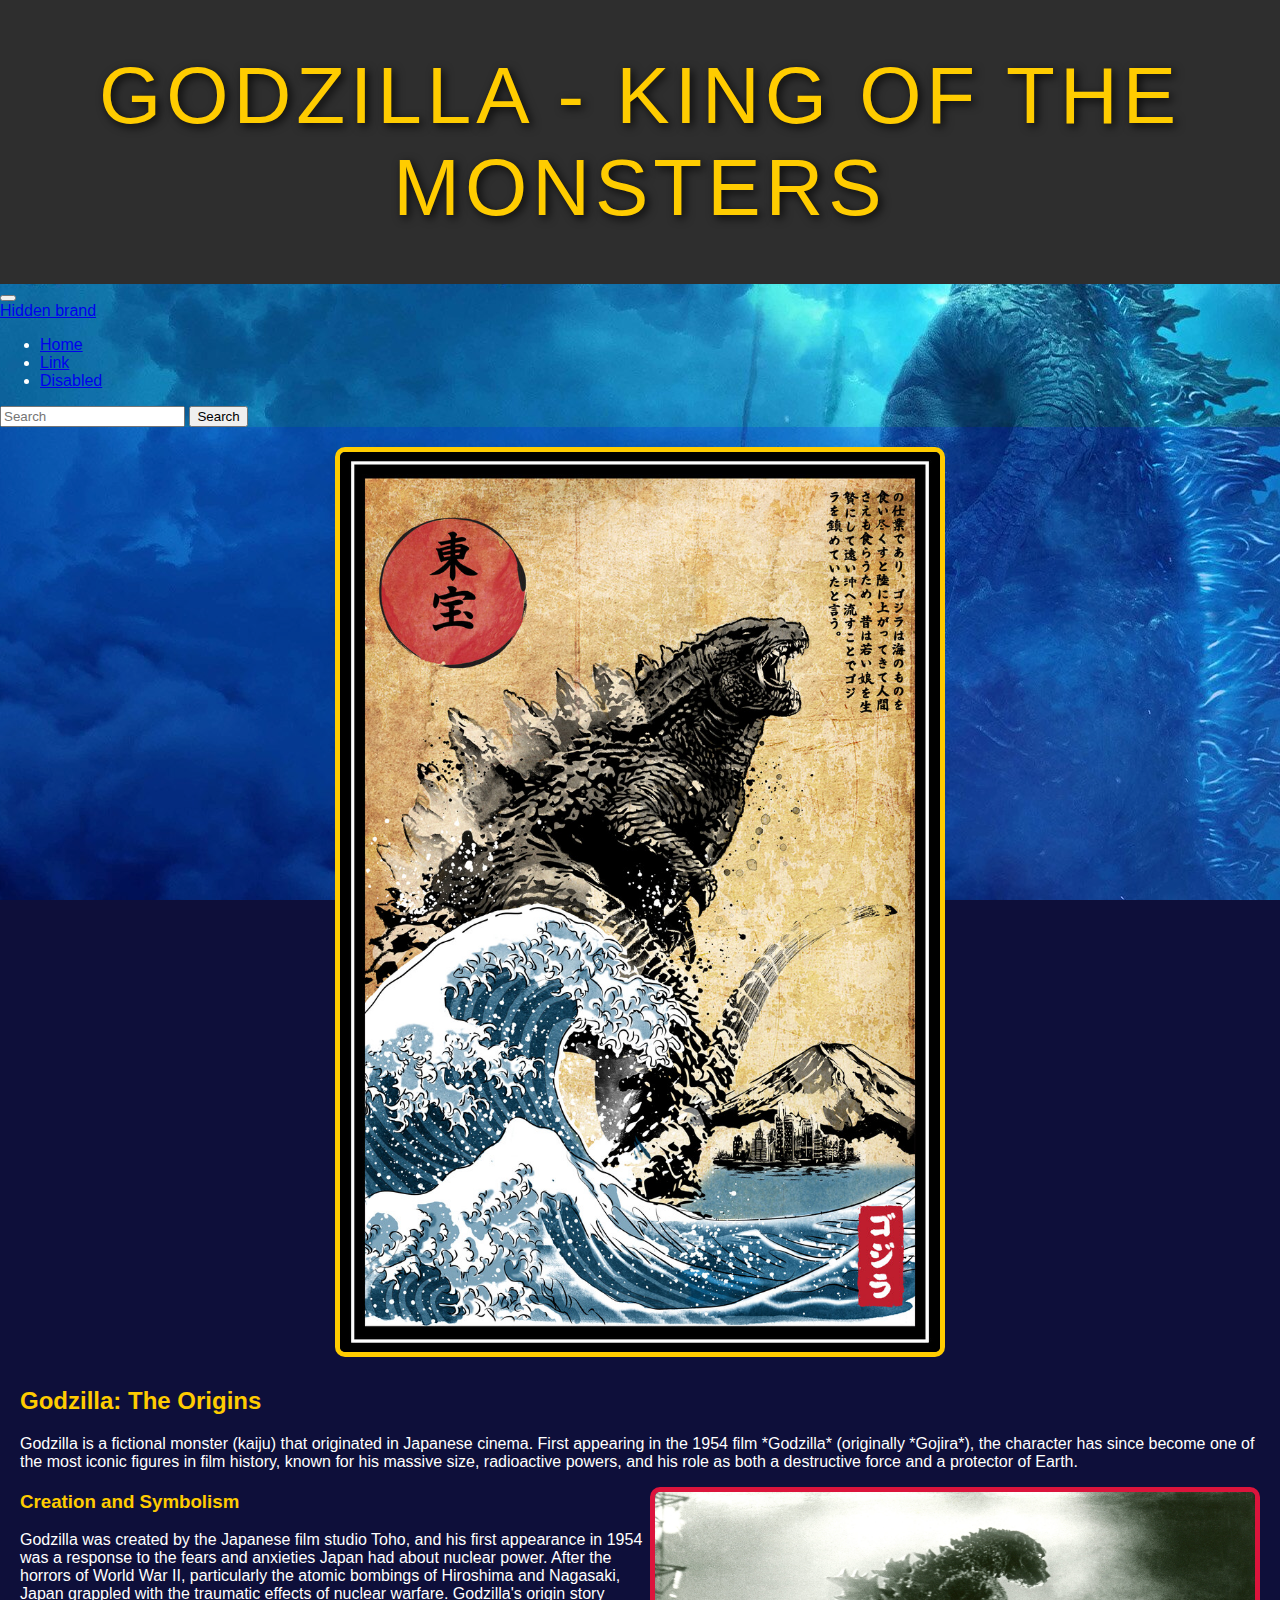
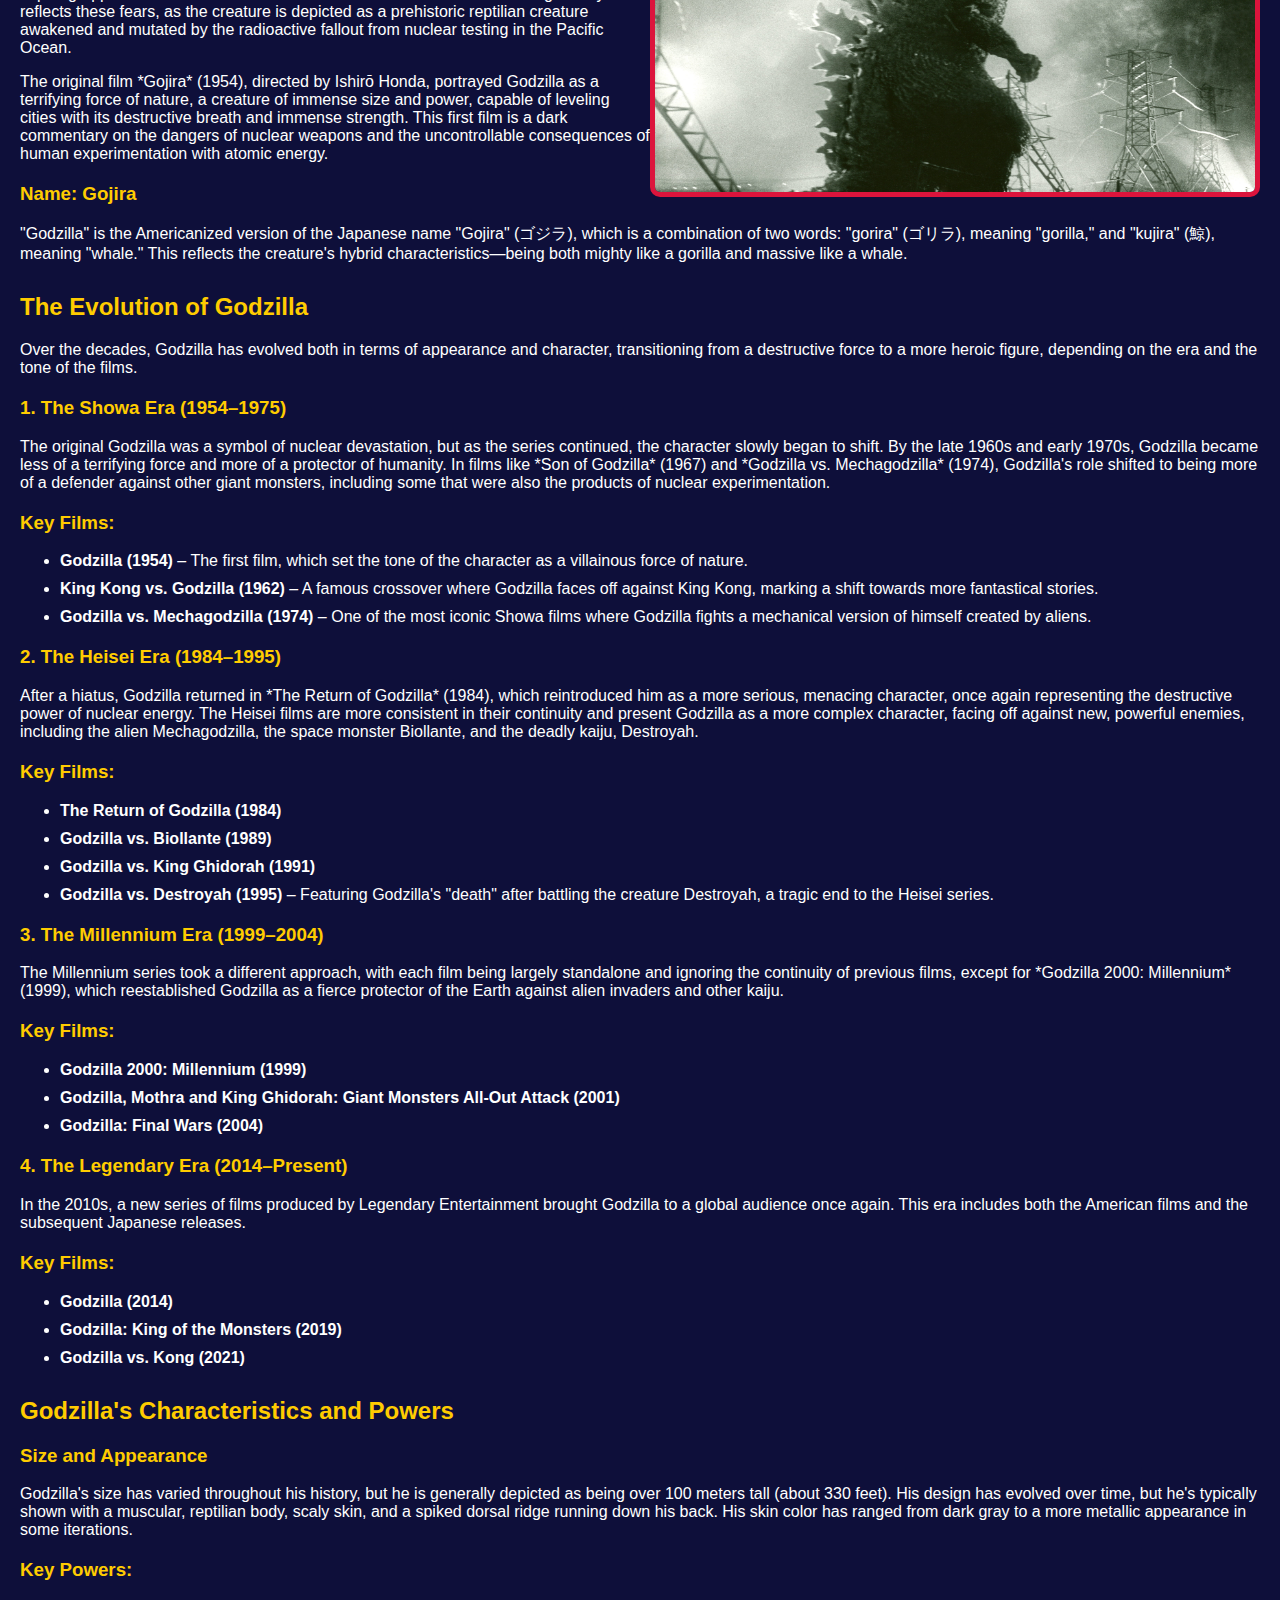
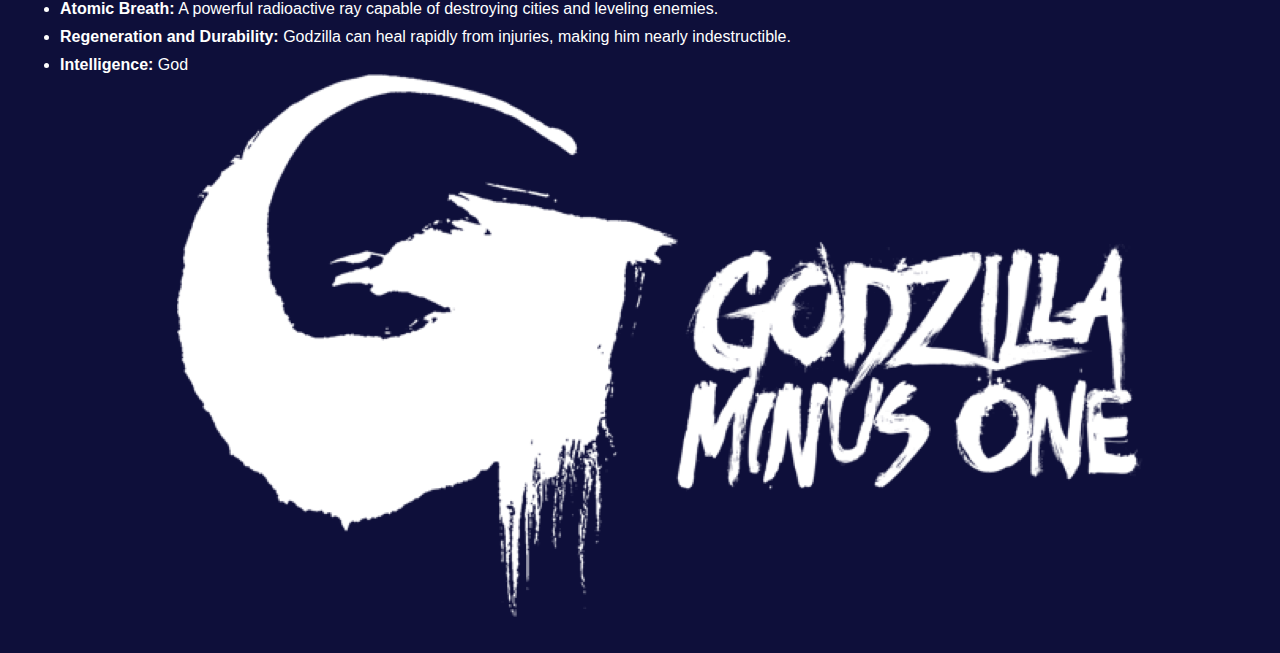
==== Godzilla/Godzilla.html @ e41cd98d "Other changes" ====
<!DOCTYPE html>
<html lang="en">

<head>
    <meta charset="UTF-8">
    <meta name="viewport" content="width=device-width, initial-scale=1.0">
    <meta name="description" content="Explore the history, evolution, and powers of Godzilla, the legendary monster.">
    <meta name="keywords" content="Godzilla, monster, kaiju, Godzilla history, Godzilla powers, Godzilla movies">
    <link href="https://cdn.jsdelivr.net/npm/bootstrap@5.0.2/dist/css/bootstrap.min.css" rel="stylesheet"
        integrity="sha384-EVSTQN3/azprG1Anm3QDgpJLIm9Nao0Yz1ztcQTwFspd3yD65VohhpuuCOmLASjC" crossorigin="anonymous">
    <meta name="author" content="Tercs Dominik">
    <link rel="stylesheet" href="style.css">
    <title>Godzilla - King of the Monsters</title>

</head>

<body>

    <header>
        Godzilla - King of the Monsters
    </header>
    <nav class="navbar navbar-dark bg-dark navbar-expand-lg">
        <div class="container-fluid">
            <button class="navbar-toggler" type="button" data-bs-toggle="collapse" data-bs-target="#navbarTogglerDemo01"
                aria-controls="navbarTogglerDemo01" aria-expanded="false" aria-label="Toggle navigation">
                <span class="navbar-toggler-icon"></span>
            </button>
            <div class="collapse navbar-collapse" id="navbarTogglerDemo01">
                <a class="navbar-brand" href="#">Hidden brand</a>
                <ul class="navbar-nav me-auto mb-2 mb-lg-0">
                    <li class="nav-item">
                        <a class="nav-link active" aria-current="page" href="#">Home</a>
                    </li>
                    <li class="nav-item">
                        <a class="nav-link" href="#">Link</a>
                    </li>
                    <li class="nav-item">
                        <a class="nav-link disabled" href="#" tabindex="-1" aria-disabled="true">Disabled</a>
                    </li>
                </ul>
                <form class="d-flex">
                    <input class="form-control me-2" type="search" placeholder="Search" aria-label="Search">
                    <button class="btn btn-outline-success" type="submit">Search</button>
                </form>
            </div>
        </div>
    </nav>

    <section>
        <div class="image-container">
            <img src="149667.jpg" alt="Godzilla">
        </div>

        <div class="content-section">
            <h2>Godzilla: The Origins</h2>
            <p>Godzilla is a fictional monster (kaiju) that originated in Japanese cinema. First appearing in the 1954
                film *Godzilla* (originally *Gojira*), the character has since become one of the most iconic figures in
                film history, known for his massive size, radioactive powers, and his role as both a destructive force
                and a protector of Earth.</p>
            <div>
                <img class="image-edit" src="godzilla1954.556721.jpg" alt="Fisrt appearance">
            </div>
            <h3>Creation and Symbolism</h3>
            <p>Godzilla was created by the Japanese film studio Toho, and his first appearance in 1954 was a response to
                the fears and anxieties Japan had about nuclear power. After the horrors of World War II, particularly
                the atomic bombings of Hiroshima and Nagasaki, Japan grappled with the traumatic effects of nuclear
                warfare. Godzilla's origin story reflects these fears, as the creature is depicted as a prehistoric
                reptilian creature awakened and mutated by the radioactive fallout from nuclear testing in the Pacific
                Ocean.</p>

            <p>The original film *Gojira* (1954), directed by Ishirō Honda, portrayed Godzilla as a terrifying force of
                nature, a creature of immense size and power, capable of leveling cities with its destructive breath and
                immense strength. This first film is a dark commentary on the dangers of nuclear weapons and the
                uncontrollable consequences of human experimentation with atomic energy.</p>

            <h3>Name: Gojira</h3>
            <p>"Godzilla" is the Americanized version of the Japanese name "Gojira" (ゴジラ), which is a combination of two
                words: "gorira" (ゴリラ), meaning "gorilla," and "kujira" (鯨), meaning "whale." This reflects the
                creature's hybrid characteristics—being both mighty like a gorilla and massive like a whale.</p>
        </div>

        <div class="content-section">
            <h2>The Evolution of Godzilla</h2>
            <p>Over the decades, Godzilla has evolved both in terms of appearance and character, transitioning from a
                destructive force to a more heroic figure, depending on the era and the tone of the films.</p>

            <h3>1. The Showa Era (1954–1975)</h3>
            <p>The original Godzilla was a symbol of nuclear devastation, but as the series continued, the character
                slowly began to shift. By the late 1960s and early 1970s, Godzilla became less of a terrifying force and
                more of a protector of humanity. In films like *Son of Godzilla* (1967) and *Godzilla vs. Mechagodzilla*
                (1974), Godzilla's role shifted to being more of a defender against other giant monsters, including some
                that were also the products of nuclear experimentation.</p>

            <h3>Key Films:</h3>
            <ul>
                <li><strong>Godzilla (1954)</strong> – The first film, which set the tone of the character as a
                    villainous force of nature.</li>
                <li><strong>King Kong vs. Godzilla (1962)</strong> – A famous crossover where Godzilla faces off against
                    King Kong, marking a shift towards more fantastical stories.</li>
                <li><strong>Godzilla vs. Mechagodzilla (1974)</strong> – One of the most iconic Showa films where
                    Godzilla fights a mechanical version of himself created by aliens.</li>
            </ul>

            <h3>2. The Heisei Era (1984–1995)</h3>
            <p>After a hiatus, Godzilla returned in *The Return of Godzilla* (1984), which reintroduced him as a more
                serious, menacing character, once again representing the destructive power of nuclear energy. The Heisei
                films are more consistent in their continuity and present Godzilla as a more complex character, facing
                off against new, powerful enemies, including the alien Mechagodzilla, the space monster Biollante, and
                the deadly kaiju, Destroyah.</p>

            <h3>Key Films:</h3>
            <ul>
                <li><strong>The Return of Godzilla (1984)</strong></li>
                <li><strong>Godzilla vs. Biollante (1989)</strong></li>
                <li><strong>Godzilla vs. King Ghidorah (1991)</strong></li>
                <li><strong>Godzilla vs. Destroyah (1995)</strong> – Featuring Godzilla's "death" after battling the
                    creature Destroyah, a tragic end to the Heisei series.</li>
            </ul>

            <h3>3. The Millennium Era (1999–2004)</h3>
            <p>The Millennium series took a different approach, with each film being largely standalone and ignoring the
                continuity of previous films, except for *Godzilla 2000: Millennium* (1999), which reestablished
                Godzilla as a fierce protector of the Earth against alien invaders and other kaiju.</p>

            <h3>Key Films:</h3>
            <ul>
                <li><strong>Godzilla 2000: Millennium (1999)</strong></li>
                <li><strong>Godzilla, Mothra and King Ghidorah: Giant Monsters All-Out Attack (2001)</strong></li>
                <li><strong>Godzilla: Final Wars (2004)</strong></li>
            </ul>

            <h3>4. The Legendary Era (2014–Present)</h3>
            <p>In the 2010s, a new series of films produced by Legendary Entertainment brought Godzilla to a global
                audience once again. This era includes both the American films and the subsequent Japanese releases.</p>

            <h3>Key Films:</h3>
            <ul>
                <li><strong>Godzilla (2014)</strong></li>
                <li><strong>Godzilla: King of the Monsters (2019)</strong></li>
                <li><strong>Godzilla vs. Kong (2021)</strong></li>
            </ul>
        </div>

        <div class="content-section">
            <h2>Godzilla's Characteristics and Powers</h2>
            <h3>Size and Appearance</h3>
            <p>Godzilla's size has varied throughout his history, but he is generally depicted as being over 100 meters
                tall (about 330 feet). His design has evolved over time, but he's typically shown with a muscular,
                reptilian body, scaly skin, and a spiked dorsal ridge running down his back. His skin color has ranged
                from dark gray to a more metallic appearance in some iterations.</p>

            <h3>Key Powers:</h3>
            <ul>
                <li><strong>Atomic Breath:</strong> A powerful radioactive ray capable of destroying cities and leveling
                    enemies.</li>
                <li><strong>Regeneration and Durability:</strong> Godzilla can heal rapidly from injuries, making him
                    nearly indestructible.</li>
                <li><strong>Intelligence:</strong> God
                    <img class="image-logo" src="Minus One.png" alt="Minus One">
                    <script src="https://cdn.jsdelivr.net/npm/bootstrap@5.0.2/dist/js/bootstrap.bundle.min.js"
                        integrity="sha384-MrcW6ZMFYlzcLA8Nl+NtUVF0sA7MsXsP1UyJoMp4YLEuNSfAP+JcXn/tWtIaxVXM"
                        crossorigin="anonymous"></script>

</li></ul></div></section>
---- Godzilla/style.css ----
body {
    font-family: Arial, sans-serif;
    background-color: #111;
    color: white;
    margin: 0;
    padding: 0;
    text-align: left;
    background-image: url(Background.jpg);
    background-repeat: no-repeat;
    background-size: cover;
    background-attachment: fixed;
    background-position: center center;
}

header {
    background-color: #2e2e2e;
    padding: 50px;
    text-align: center;
    font-family: 'Bebas Neue', sans-serif;  
    font-size: 5em; 
    letter-spacing: 5px;  
    color: #ffcc00;
    text-shadow: 3px 3px 10px rgba(0, 0, 0, 0.8);  
    text-transform: uppercase;  
}


h2 {
    color: #ffcc00;
}

.image-container img {
    width: 70%;
    max-width: 600px;
    border: 5px solid #ffcc00;
    border-radius: 10px;
    display: block;
    margin: 0 auto;
}

.image-edit {
float: right;
border: 5px solid crimson;
border-radius: 10px;
margin: 0 auto;
max-width: 600px;
width: 60%;
height: 300px;
}

.content-section {
    margin-top: 30px;
}

.content-section h3 {
    color: #ffcc00;
    margin-top: 20px;
}

.content-section ul li {
    margin: 10px 0;
}

footer {
    background-color: #2e2e2e;
    padding: 10px;
    font-size: 0.8em;
    text-align: center;
}

footer a {
    color: #ffcc00;
    text-decoration: none;
}
.image-logo {
float: none;
margin: 0 auto;
display: block;

}

section {
    background-color: rgba(0, 4, 255, 0.171);
    margin: 0px;
    padding: 20px;
}
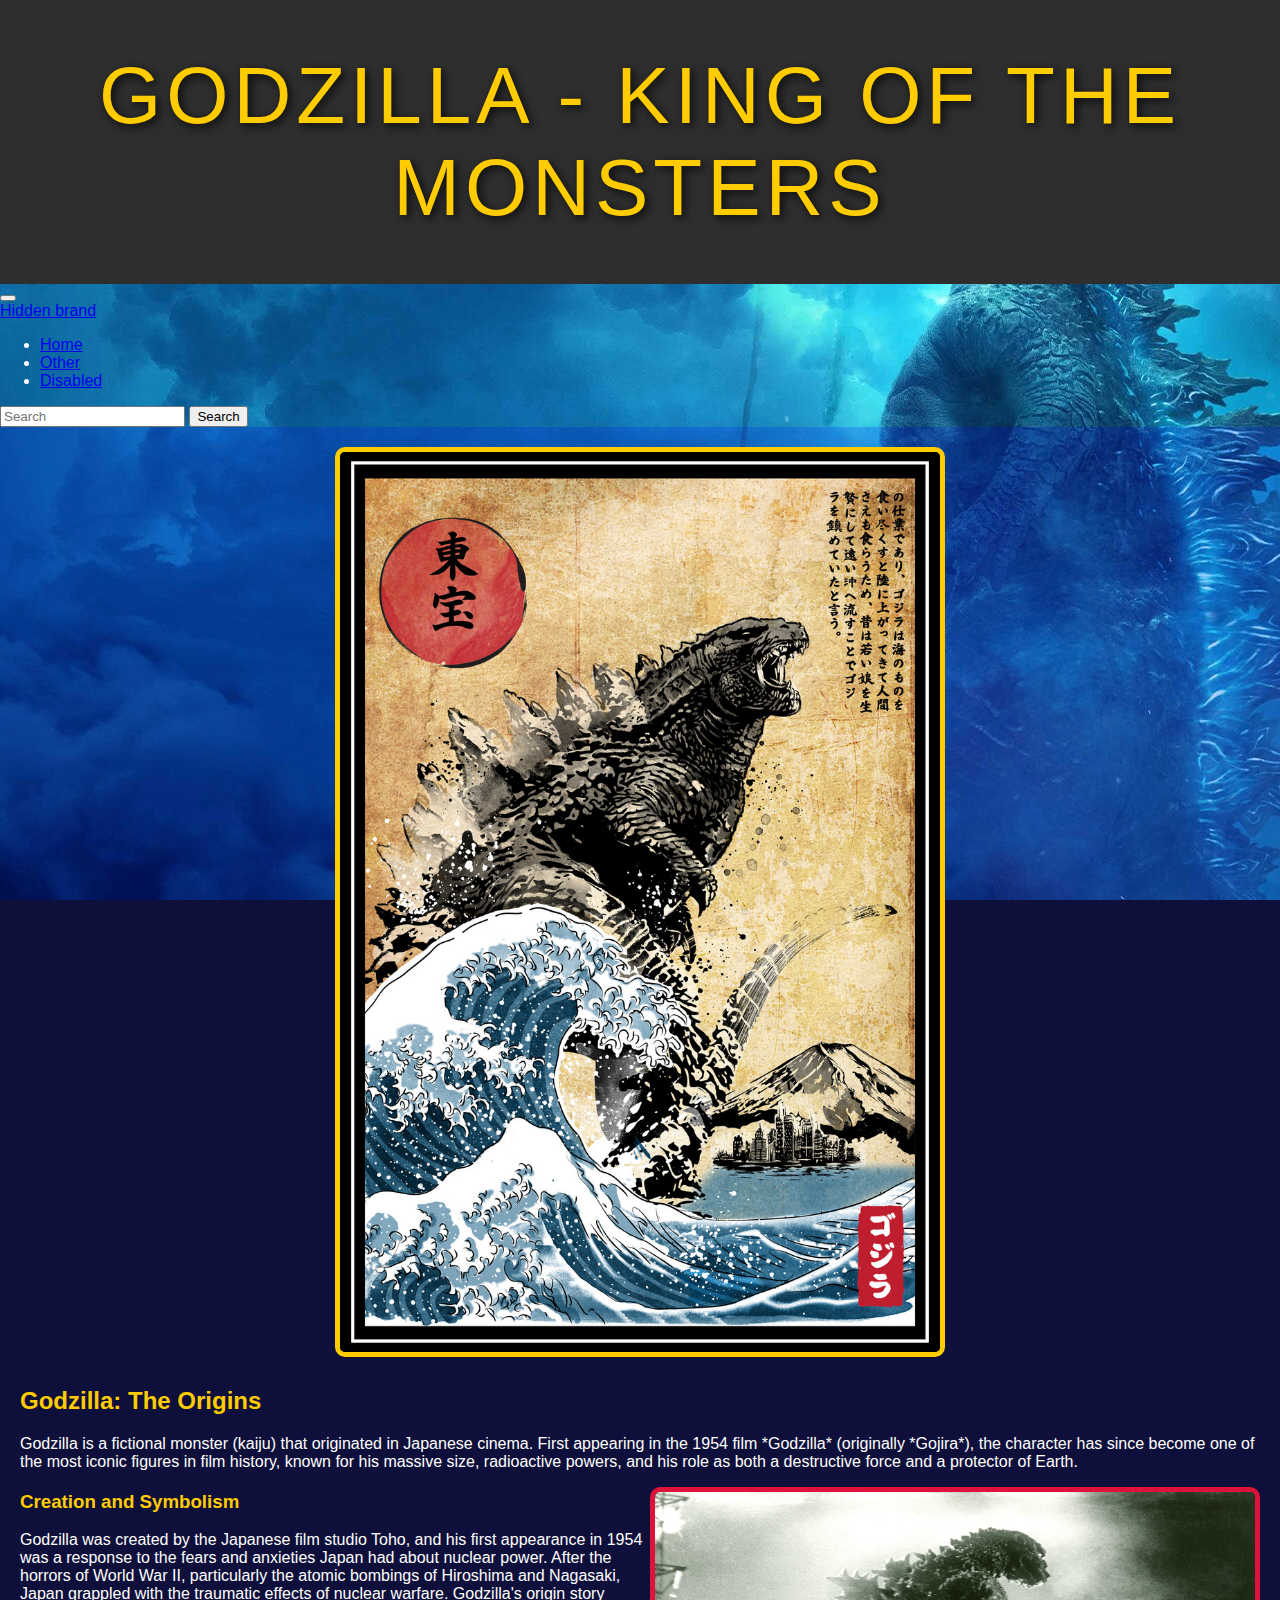
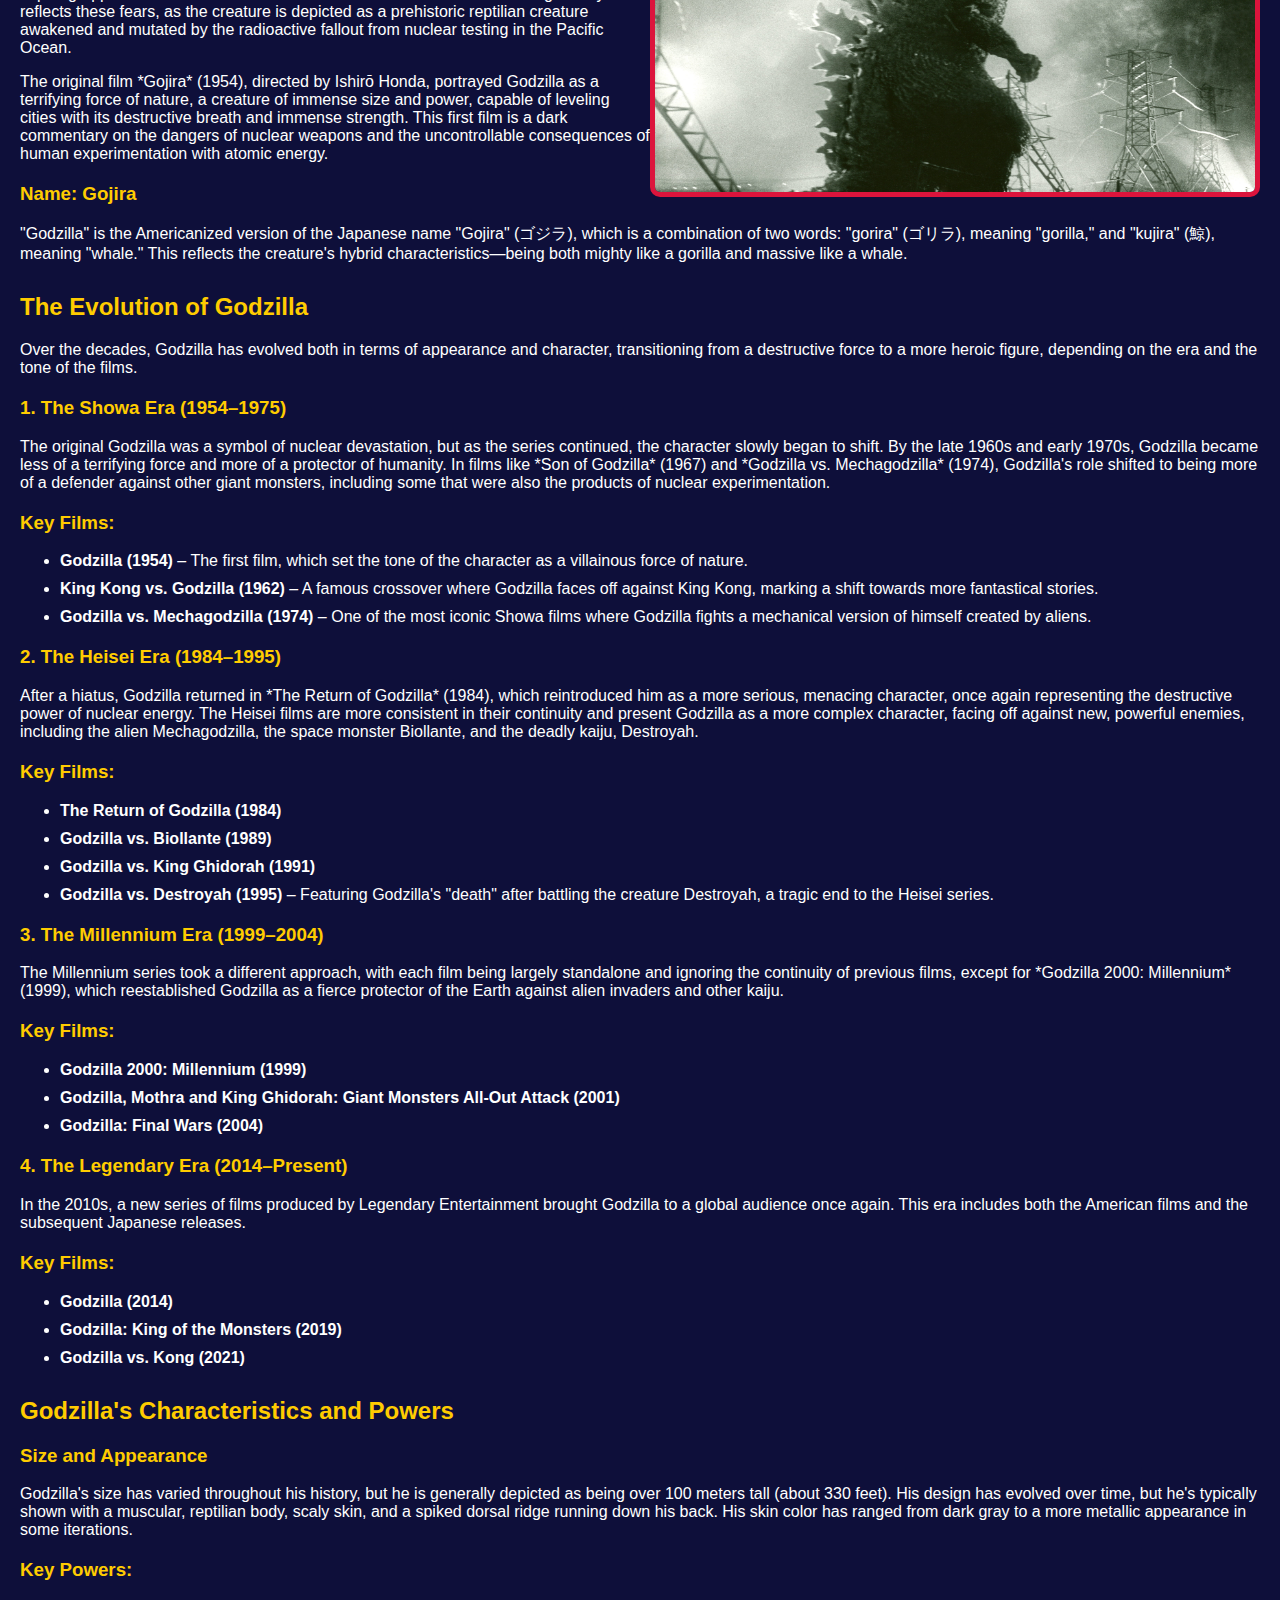
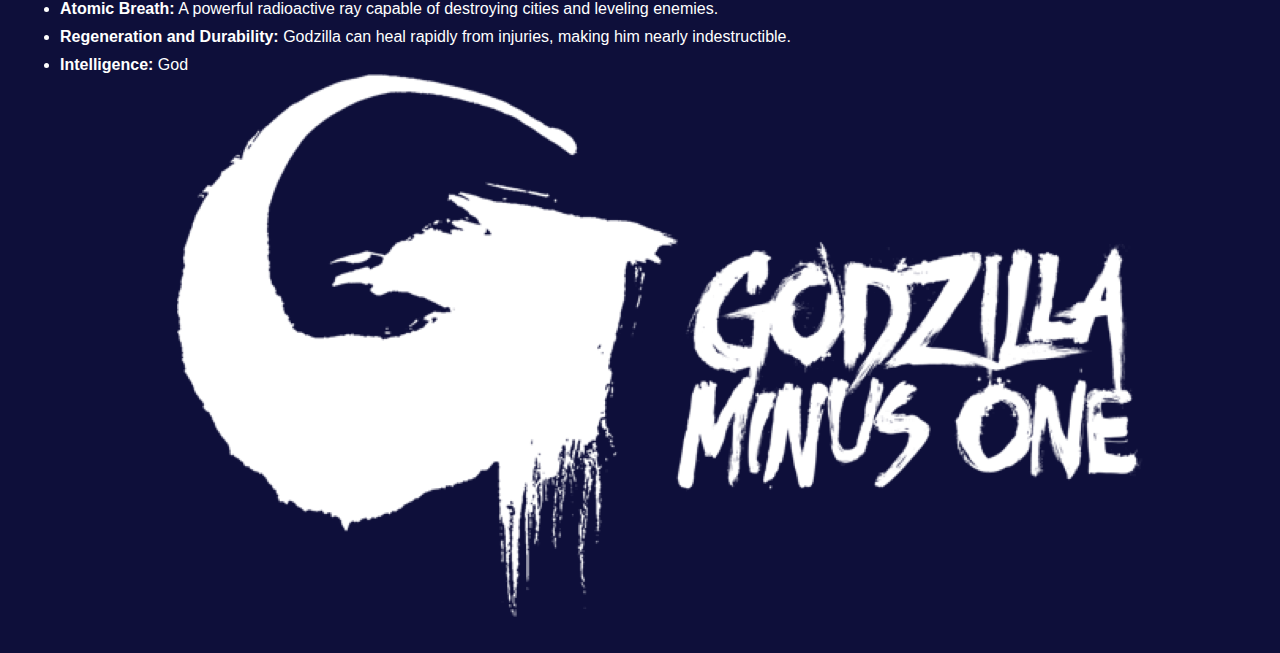
==== commit 26514b7c: "Suit" ====
--- a/Godzilla/Godzilla.html
+++ b/Godzilla/Godzilla.html
@@ -32,7 +32,7 @@
                         <a class="nav-link active" aria-current="page" href="#">Home</a>
                     </li>
                     <li class="nav-item">
-                        <a class="nav-link" href="#">Link</a>
+                        <a class="nav-link" href="Godzilla2.html">Other</a>
                     </li>
                     <li class="nav-item">
                         <a class="nav-link disabled" href="#" tabindex="-1" aria-disabled="true">Disabled</a>
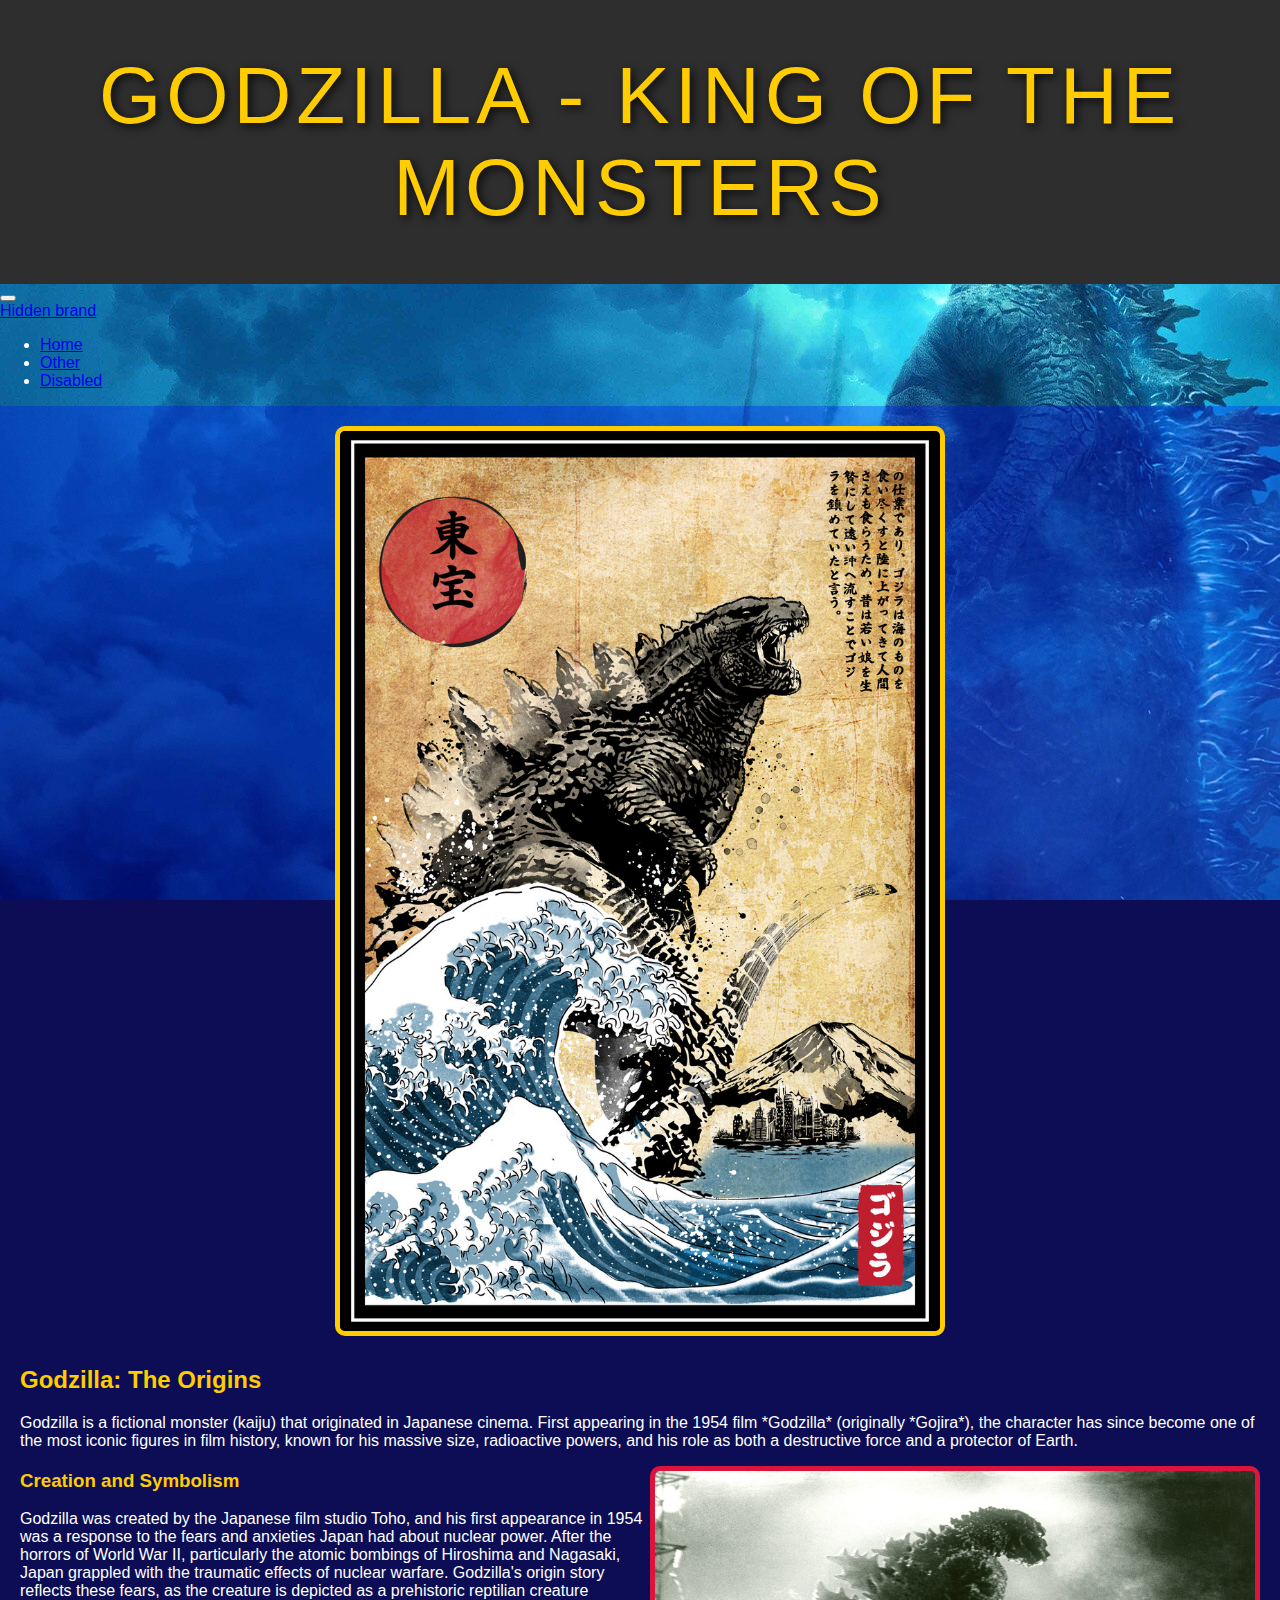
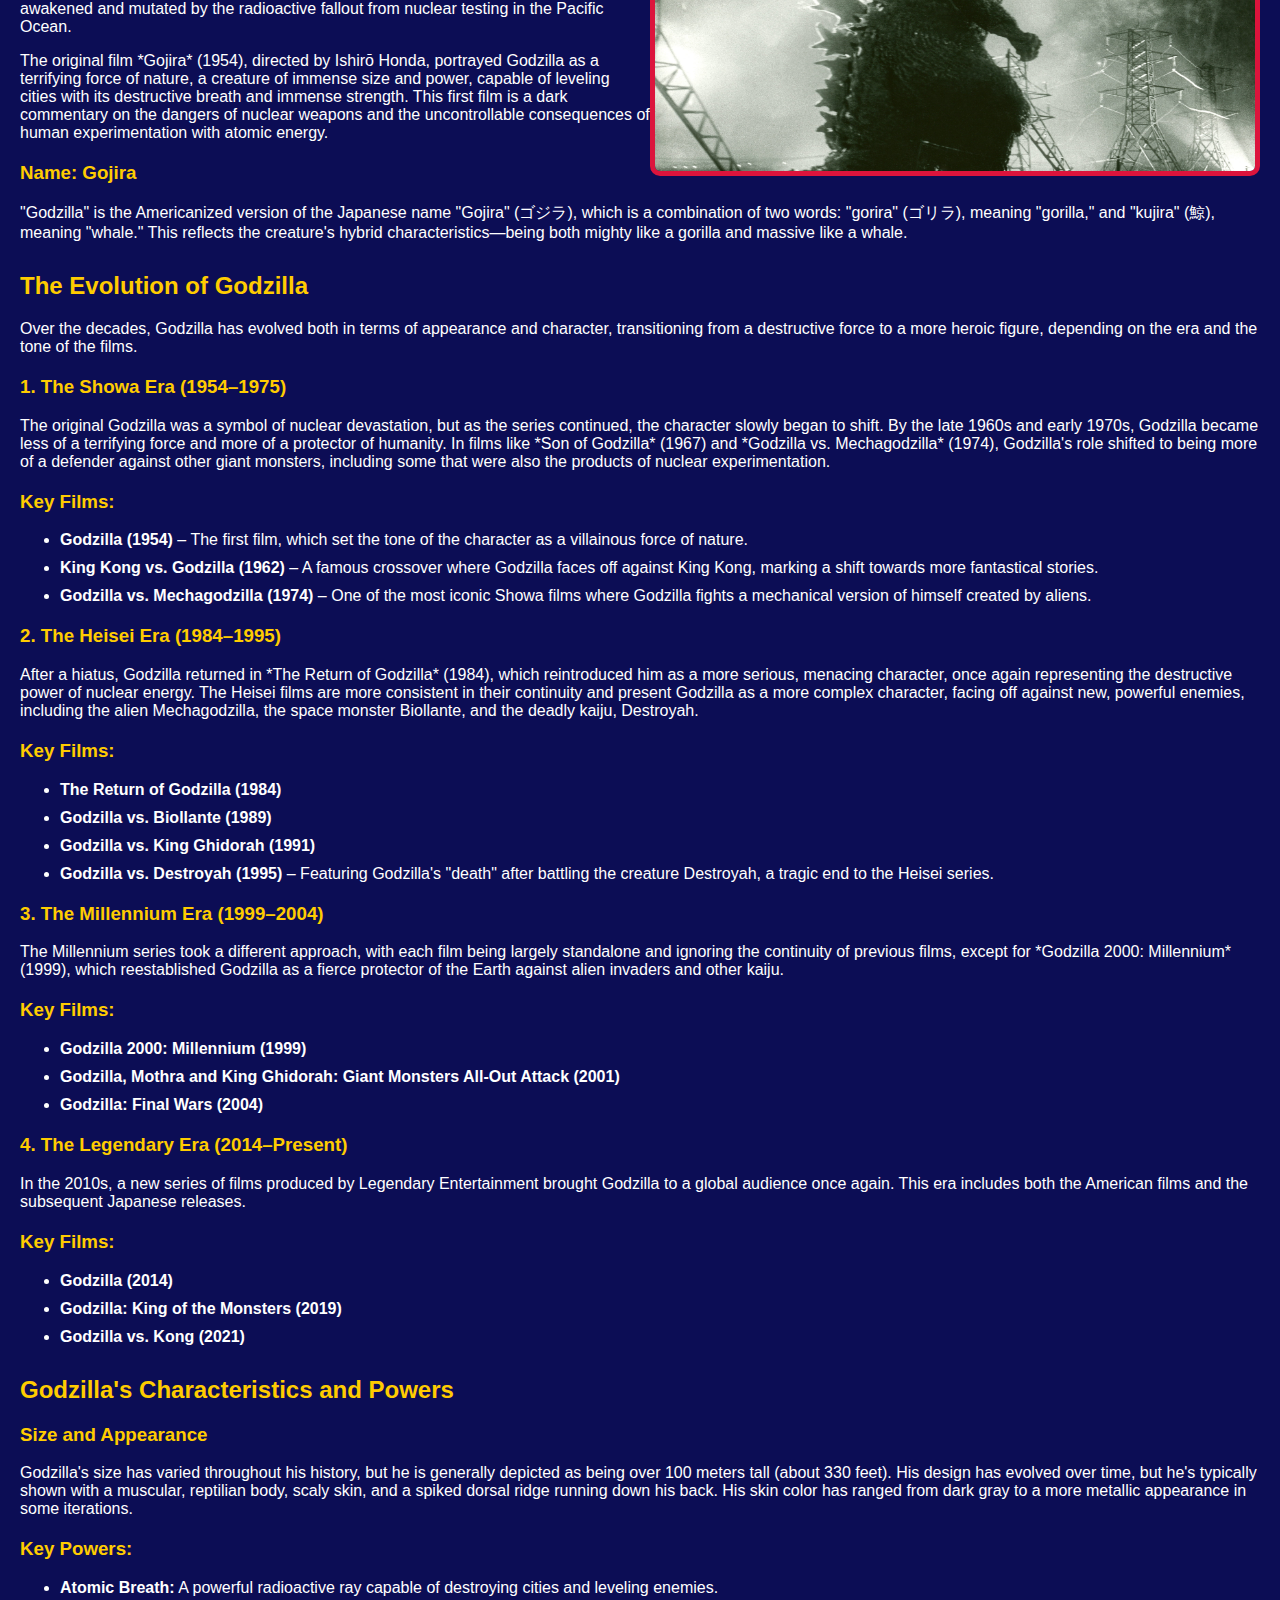
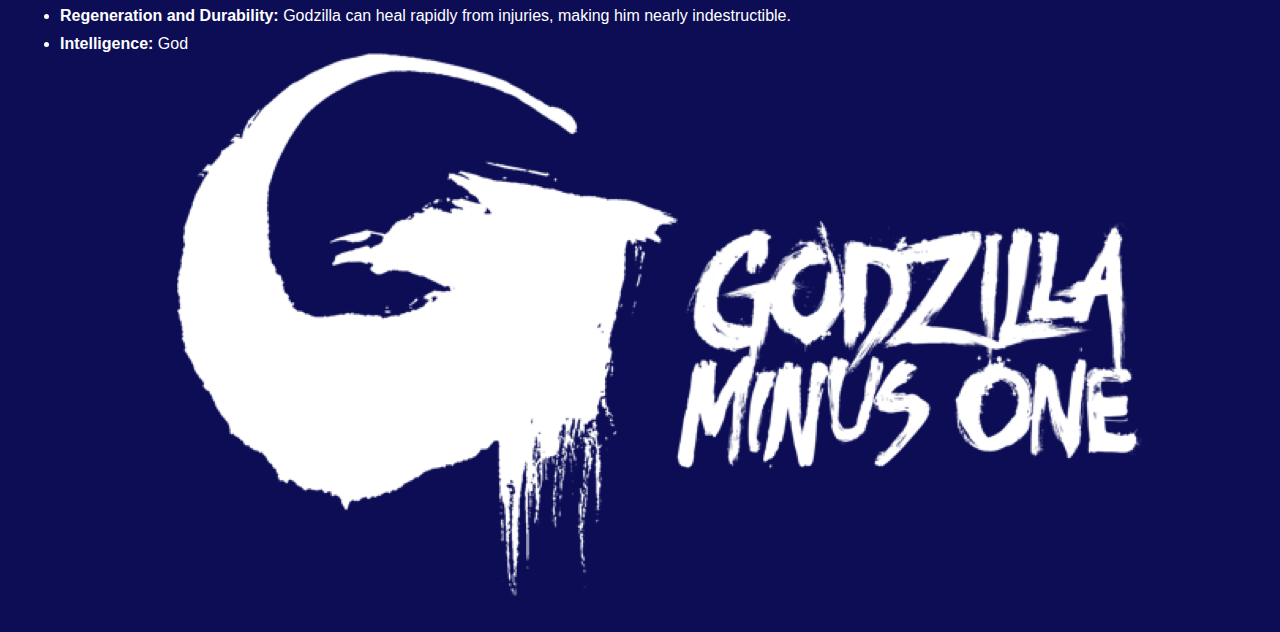
==== commit e382d4ee: "Trait" ====
--- a/Godzilla/Godzilla.html
+++ b/Godzilla/Godzilla.html
@@ -38,10 +38,6 @@
                         <a class="nav-link disabled" href="#" tabindex="-1" aria-disabled="true">Disabled</a>
                     </li>
                 </ul>
-                <form class="d-flex">
-                    <input class="form-control me-2" type="search" placeholder="Search" aria-label="Search">
-                    <button class="btn btn-outline-success" type="submit">Search</button>
-                </form>
             </div>
         </div>
     </nav>
--- a/Godzilla/style.css
+++ b/Godzilla/style.css
@@ -80,7 +80,7 @@
 }
 
 section {
-    background-color: rgba(0, 4, 255, 0.171);
+    background-color: rgba(0, 4, 255, 0.288);
     margin: 0px;
     padding: 20px;
 }